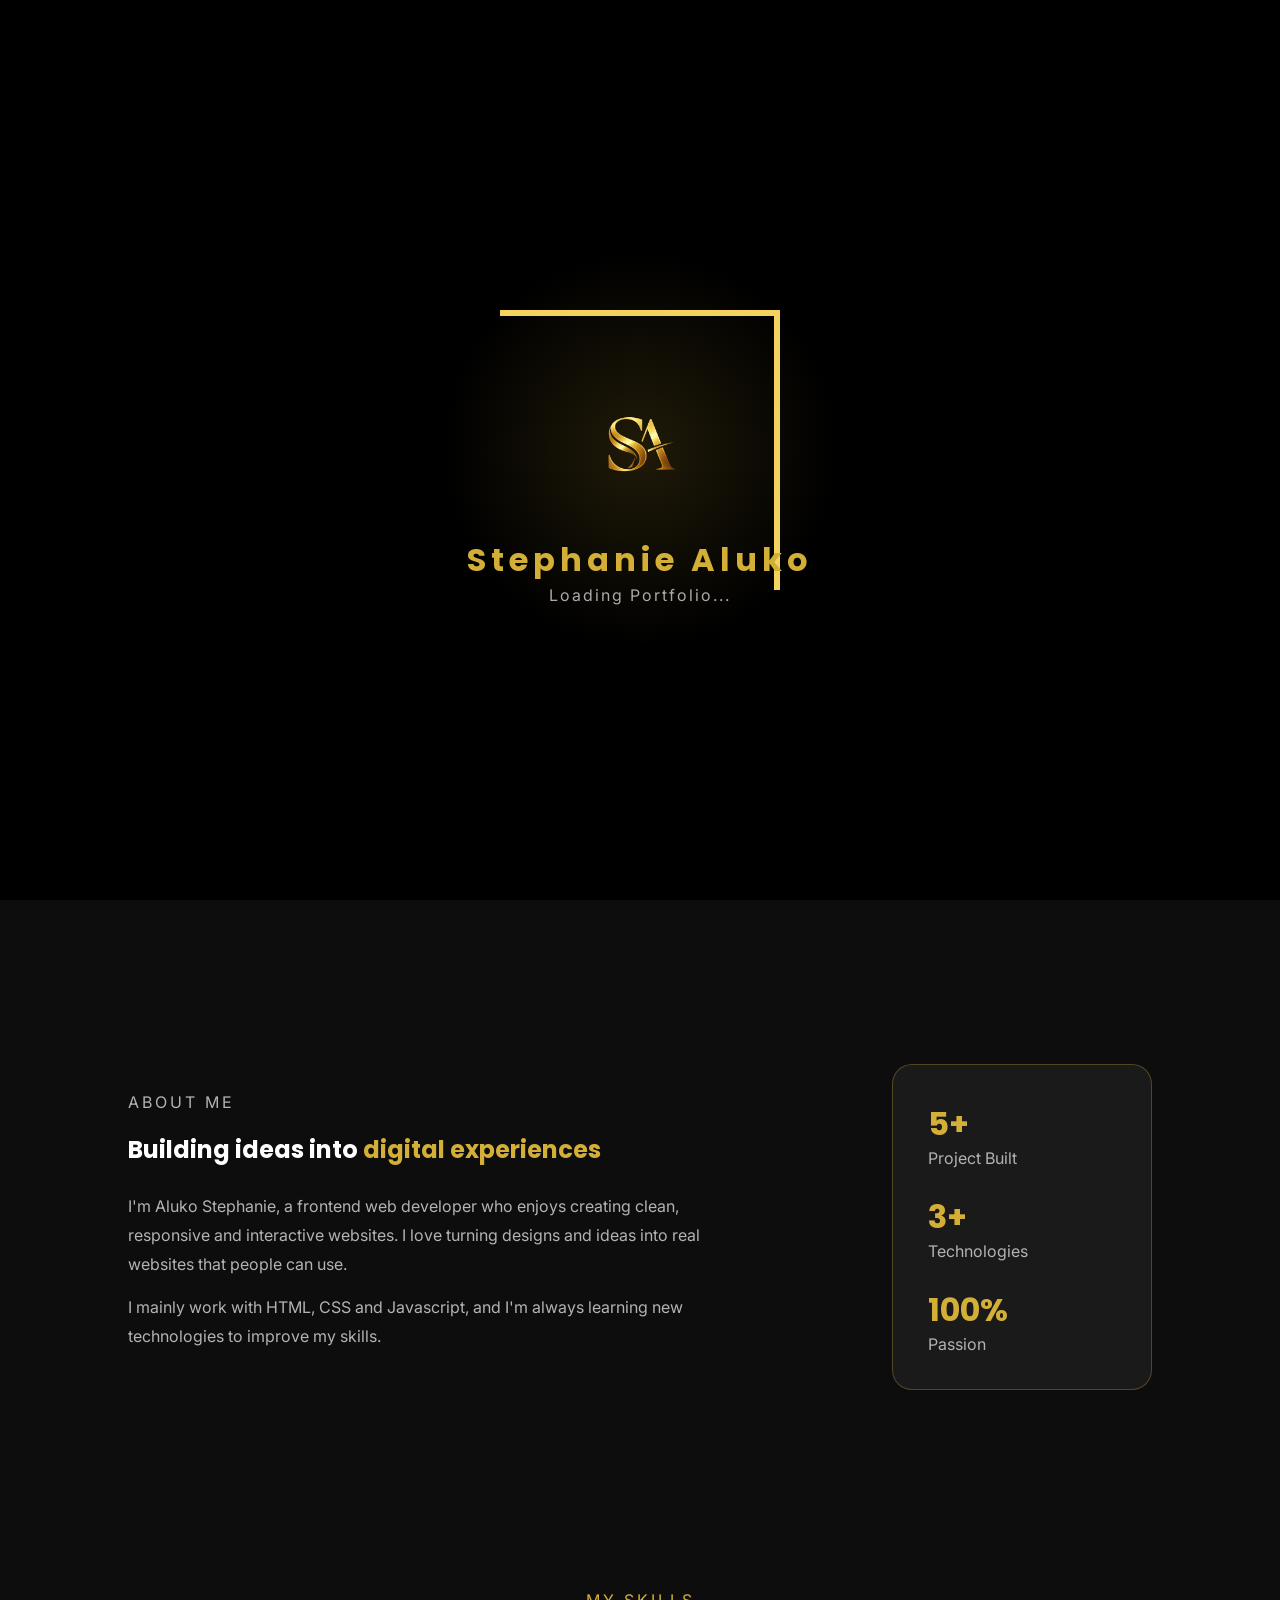
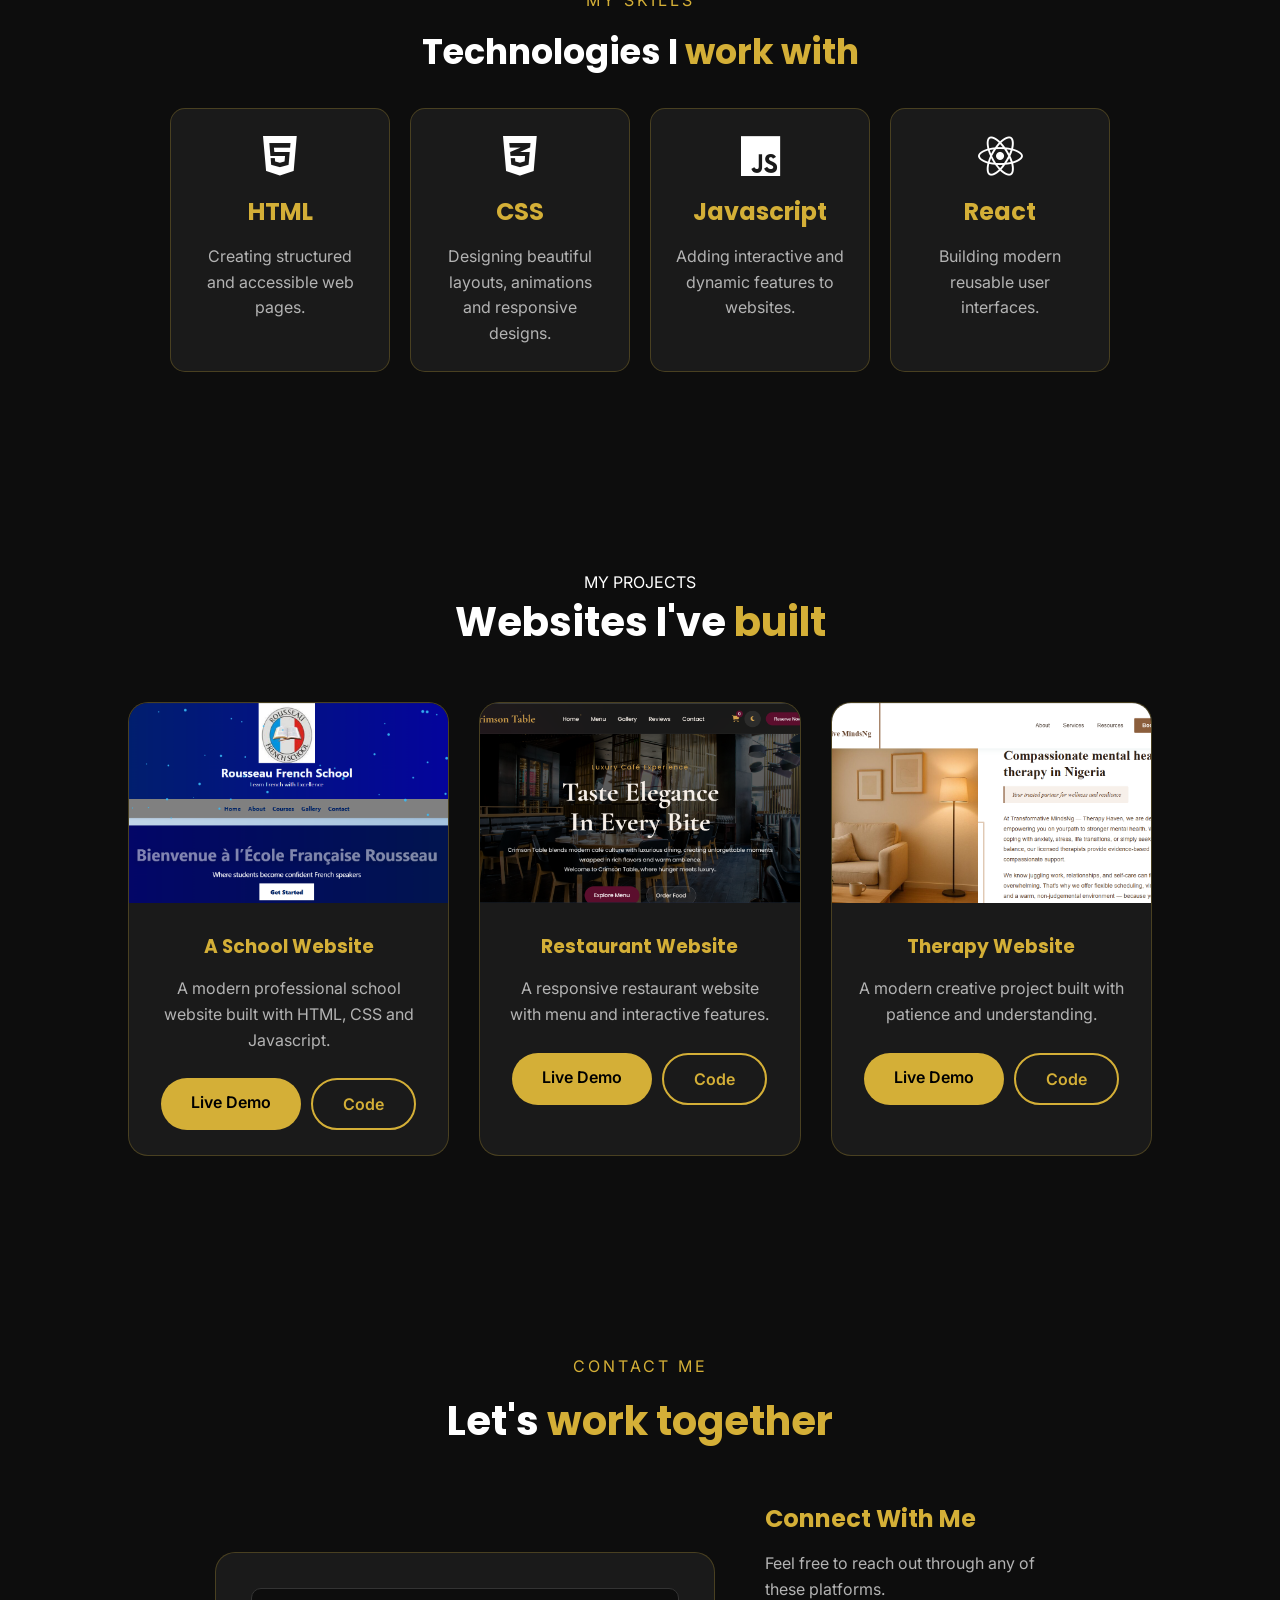
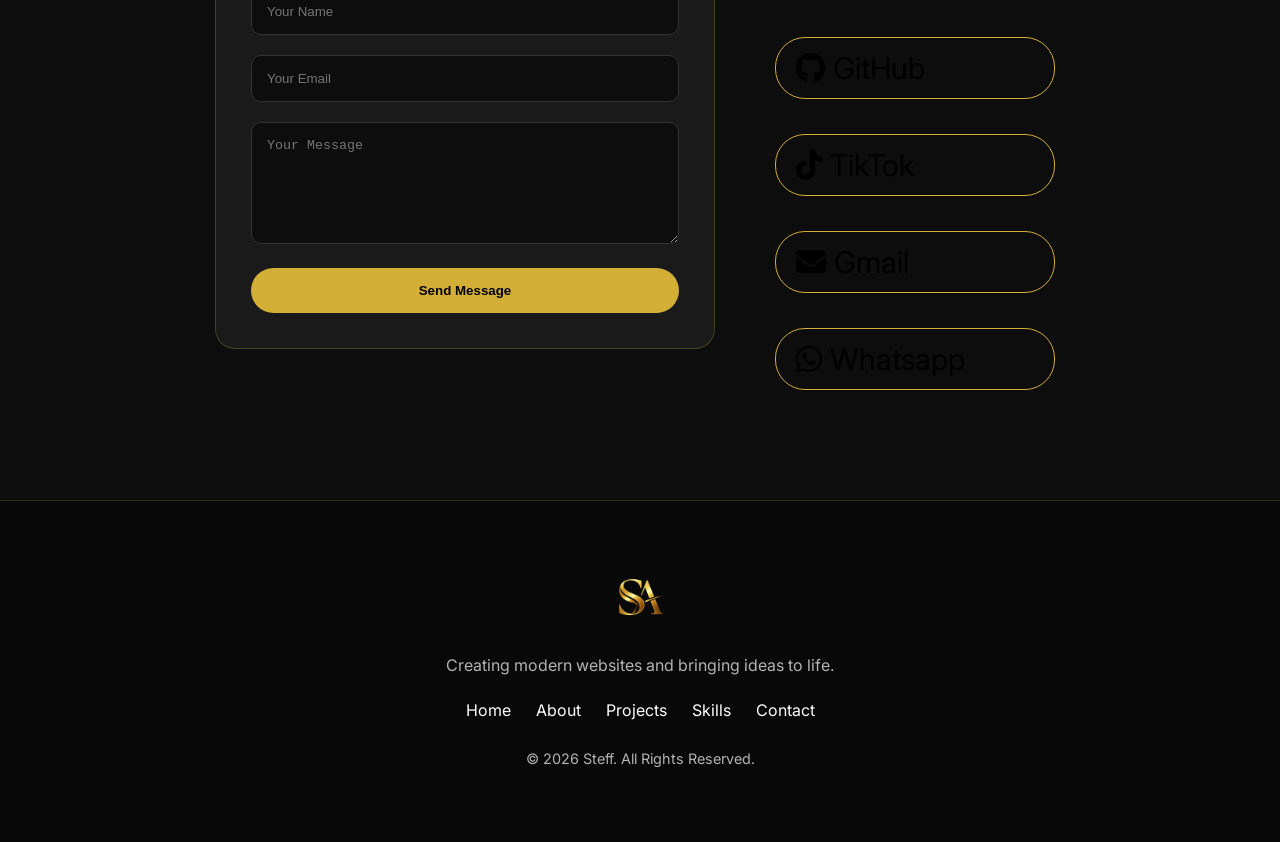
==== index.html @ b0b6c9eb "Add files via upload" ====
<!DOCTYPE html>
<html lang="en">
<head>
    <link rel="icon" href="images\logo1.png">
    <meta charset="UTF-8">
    <meta name="viewport" content="width=device-width, initial-scale=1.0">
    <title>steff portfolio</title>
    <link rel="stylesheet" href="style.css">
    <link href="https://fonts.googleapis.com/css2?family=Inter:wght@300;400;500;600&family=Poppins:wght@500;600;700&display=swap" 
    rel="stylesheet">
    <link rel="stylesheet" href="https://cdnjs.cloudflare.com/ajax/libs/font-awesome/6.5.2/css/all.min.css">
</head>
<body>
    <canvas id="particles"></canvas>
    <div id="loader">
        <div class="loader-glow"></div>
        <div class="loader-ring"></div>
        <div class="loader-ring ring-2"></div>
        
            <img src="images\logo1.png" alt="logo"
            class="loader-logo">
        
        <h1>Stephanie Aluko</h1>
        <p>Loading Portfolio...</p>
        </div>
        
    </div>
         
    <nav>
        <div class="logo">
            <img src="images\logo1.png" alt="logo">
        </div>
        <ul>
            <li><a href="#home">Home</a></li>
            <li><a href="#about">About</a></li>
            <li><a href="#projects">Projects</a></li>
            <li><a href="#skills">Skills</a></li>
            <li><a href="#contact">Contact</a></li>
        </ul>
    </nav>
    
    <section id="home" class="hero">
        <div class="hero-image">
            <img src="images\profile.jpg" alt="my profile">
        </div>
        <div class="hero-content">
            <p class="welcome">WELCOME TO MY PORTFOLIO</p>
            <h1>
                Hi, I'm <span>Steff</span>
            </h1>

            <h2>
                Frontend Web Developer
            </h2>

            <p class="hero-description">
                I create modern, responsive and user friendly
                websites using HTML, CSS and Javascript.
                Turning ideas into beautiful digital experiences.
            </p>
         

            <div class="hero-buttons">
                <a href="#projects" 
                class="btn">View Projects</a>
                <a href="#contact" class="btn-outline">Contact Me</a>
            </div>
        </div>
    </section>

    <section id="about" class="about">
        <div class="about-container">
            <div class="about-text">
                <p class="section-title">ABOUT ME</p>
                <h2>
                    Building ideas into
                    <span>digital experiences</span>
                </h2>

                <p>
                    I'm Aluko Stephanie, a frontend web developer who enjoys
                    creating clean, responsive and interactive websites.
                    I love turning designs and ideas into real websites that
                    people can use.
                </p>
                <p>
                    I mainly work with HTML, CSS and Javascript, and I'm always
                    learning new technologies to improve my skills.
                </p>
            </div>

            <div class="about-card">
                <div class="stat">
                    <h3>5+</h3>
                    <p>Project Built</p>
                </div>

                <div class="stat">
                    <h3>3+</h3>
                    <p>Technologies</p>
                </div>

                <div class="stat">
                    <h3>100%</h3>
                    <p>Passion</p>
                </div>
            </div>
        </div>
    </section>

    <section id="skills" class="skills">
        <p class="section-title">MY SKILLS</p>

        <h2>
            Technologies I <span>work with</span>
        </h2>

        <div class="skills-container">
            <div class="skill-card">
                <i class="fa-brands fa-html5"></i>
                <h3>HTML</h3>
                <p>
                    Creating structured and accessible web pages.
                </p>
            </div>

            <div class="skill-card">
                <i class="fa-brands fa-css3-alt"></i>
                <h3>CSS</h3>
                <p>
                    Designing beautiful layouts, animations and 
                    responsive designs.
                </p>
            </div>

            <div class="skill-card">
                <i class="fa-brands fa-js"></i>
                <h3>Javascript</h3>
                <p>
                    Adding interactive and dynamic features to websites.
                </p>
            </div>

            <div class="skill-card">
                <i class="fa-brands fa-react"></i>
                <h3>React</h3>
                <p>
                    Building modern reusable user interfaces.
                </p>
            </div>
        </div>
    </section>

    <section id="projects" class="projects">
        <p class="section">MY PROJECTS</p>
        <h2>
            Websites I've <span>built</span>
        </h2>

        <div class="projects-container">

            <div class="project-card">
                <div class="project-image">
                    <img src="images\project.png" alt="project image">
                </div>

                <div class="project-content">
                    <h3>A School Website</h3>
                    <p>
                        A modern professional school website
                        built with HTML, CSS and Javascript.
                    </p>

                    <div class="project-buttons">
                        <a href="https://steffany352.github.io/Rousseau/" class="btn">
                            Live Demo
                        </a>

                        <a href="https://github.com/steffany352/Rousseau" class="btn-outline">
                            Code
                        </a>
                    </div>
                </div>
            </div>

            <div class="project-card">
                <div class="project-image">
                    <img src="images\project2.png" alt="project image">
                </div>
                
                <div class="project-content">
                    <h3>Restaurant Website</h3>
                    <p>
                        A responsive restaurant website with
                        menu and interactive features.
                    </p>

                    <div class="project-buttons">
                        <a href="https://steffany352.github.io/crimson/Crimson/" class="btn">
                            Live Demo
                        </a>

                        <a href="https://github.com/steffany352/crimson" class="btn-outline">
                            Code
                        </a>
                    </div>
                </div>
            </div>
        

            <div class="project-card">
                <div class="project-image">
                    <img src="images\project3.png" alt="project image">
                </div>

                <div class="project-content">
                    <h3>Therapy Website</h3>
                    <p>
                        A modern creative project
                        built with patience and understanding.
                    </p>

                    <div class="project-buttons">
                        <a href="https://steffany352.github.io/testing/" class="btn">
                            Live Demo
                        </a>

                        <a href="https://github.com/steffany352/testing" class="btn-outline">
                            Code
                        </a>
                    </div>
                </div>
            </div>



        </div>
    </section>

    <section id="contact" class="contact">
        <p class="section-title">CONTACT ME</p>
        <h2>
            Let's <span>work together</span>
        </h2>

        <div class="contact-container">
            <form class="contact-form" action="https://formspree.io/f/mrevnyqr"
            method="POST">
                <input type="text"
                name="name"
                placeholder="Your Name"
                required>

                <input type="email"
                name="email"
                placeholder="Your Email"
                required>

                <textarea name="message"
                placeholder="Your Message"
                rows="6"
                required></textarea>

                <button type="submit">
                    Send Message
                </button>
            </form>

            <div class="social-box">
                <h3>Connect With Me</h3>

                <p>
                    Feel free to reach out through any of
                    these platforms.
                </p>

                <div class="social-links">
                    <a href="https://github.com/steffany352"
                    target="_blank">
                        <i class="fa-brands fa-github"></i>
                        GitHub
                    </a>

                    <a href="https://tiktok.com/@_thatgurl.steffy_"
                    target="_blank">
                    <i class="fa-brands fa-tiktok"></i>
                        TikTok
                    </a>

                    <a href="mailto:alukostephanie2@gmail.com">
                        <i class="fa-solid fa-envelope"></i>
                        Gmail
                    </a>

                    <a href="https://wa.link/sbd66u"
                    target="_blank">
                    <i class="fa-brands fa-whatsapp"></i>
                        Whatsapp
                    </a>
                </div>
            </div>
        </div>
    </section>

    <footer>
        <div class="footer-content">
            <div class="logo">
            <img src="images\logo1.png" alt="logo">

            <p>
                Creating modern websites and bringing 
                ideas to life.
            </p>

            <div class="footer-links">
                <a href="#home">Home</a>
                <a href="#about">About</a>
                <a href="#projects">Projects</a>
                <a href="#skills">Skills</a>
                <a href="#contact">Contact</a>
            </div>

            <p class="copyright">
                ©️ 2026 Steff. All Rights Reserved.
            </p>
        </div>
    </footer>
   
<script src="script.js"></script>
     <div class="cursor-glow"></div> 

</body>
</html>
---- style.css ----
/* Google Fonts */
@import url('https://fonts.googleapis.com/css2?family=Inter:wght@300;400;500;600&family=Poppins:wght@500;600;700&display=swap');

:root{
    --bg:#0d0d0d;
    --card:#1a1a1a;
    --gold:#d4af37;
    --gold-light:#f4d35e;
    --white:#ffffff;
    --gray:#b3b3b3;
}

*{
    margin:0;
    padding:0;
    box-sizing:border-box;
}

html{
    scroll-behavior:smooth;
}

body{
    background:var(--bg);
    color:var(--white);
    font-family:'Inter',sans-serif;
}

h1,h2,h3{
    font-family: 'Poppins',sans-serif;
}

/* NAVBAR */

nav{
    display:flex;
    justify-content:space-between;
    align-items:center;
    padding:25px 10%;
}

nav ul{
    display: flex;
    list-style: none;
    gap: 30px;
}

nav a{
    text-decoration: none;
    color: var(--gold);
}

nav a:hover{
    color: var(--gray);
}

.logo img{
    width: 150px;
    height: 100px;
    object-fit: contain;
    transition: 0.3s;
}

.logo img:hover{
    transform: scale(1.1);
}

.nav-links{
    display:flex;
    gap:30px;
    list-style:none;
}

.nav-links a{
    text-decoration:none;
    color:white;
    transition:0.3s;
}

.nav-links a:hover{
    color:var(--gold);
}

/* HERO */

.hero{
    min-height:90vh;
    display:flex;
    align-items:center;
    justify-content:center;
    text-align:center;
    padding:20px 10%;
    gap: 60px;
}

.hero-image img{
    width: 320px;
    height: 400px;
    object-fit: cover;
    border-radius: 25px;
    border: 5px solid var(--gold);
    padding: 8px;
    background: var(--card);
    box-shadow: 0 0 30px rgba(212,175,55,0.25);
    animation: float 4s ease-in-out infinite,
    glow 3s ease-in-out infinite;
}

@keyframes float{
    0%{
        transform: translateY(0);
    }
    50%{
        transform: translateY(-20px);
    }
    100%{
        transform: translateY(0);
    }
}

@keyframes glow{
    0%{
        box-shadow: 0 0 20px rgba(212,175,55,0.2);
    }
    50%{
        box-shadow: 0 0 60px rgba(212,175,55,0.8);
    }
    100%{
        box-shadow: 0 0 20px rgba(212,175,55,0.2);
    }
}

.hero-image{
    position: relative;
}

.hero-image::after{
    content: "";
    position: absolute;
    inset: 12px;
    border: 1px solid var(--gold);
    border-radius: 30px;
    opacity: 0.35;
    z-index: -1;
}

@media(max-width:900px){
    .hero{
        flex-direction: column-reverse;
        text-align: center;
    }

    .hero-image img{
        width: 260px;
        height: 330px;
    }
}

.hero p{
    max-width: 600px;
    line-height: 1.7;
    margin: auto;
}

.hero-content{
    max-width:800px;
}

.welcome{
    color:var(--gold);
    letter-spacing:3px;
    margin-bottom:15px;
}

.hero h1{
    font-family:'Poppins',sans-serif;
    font-size:4rem;
    margin-bottom:10px;
}

.hero h1 span{

    background:linear-gradient(
    90deg,
    #d4af37,
    #fff0a0,
    #d4af37
    );

    background-size:200%;

    -webkit-background-clip:text;
    color:transparent;

    animation:shine 4s linear infinite;

}

@keyframes shine{

    from{
        background-position:0%;
    }

    to{
        background-position:200%;
    }

}

.hero h2{
    font-size:1.6rem;
    color:var(--gray);
    margin-bottom:25px;
}

.hero-description{
    font-size:1.1rem;
    line-height:1.8;
    color:var(--gray);
    margin-bottom:35px;
}

/* BUTTONS */

.hero-buttons{
    display:flex;
    justify-content:center;
    gap:15px;
    flex-wrap:wrap;
}

.btn{
    text-decoration:none;
    background:var(--gold);
    color:black;
    padding:14px 30px;
    border-radius:50px;
    font-weight:600;
    transition:0.3s;
}

.btn:hover{
    transform:translateY(-3px);
}

.btn-outline{
    text-decoration:none;
    border:2px solid var(--gold);
    color:var(--gold);
    padding:14px 30px;
    border-radius:50px;
    font-weight:600;
    transition:0.3s;
}

.btn-outline:hover{
    background:var(--gold);
    color:black;
}

.about{
    padding: 100px 10%;
}

.about-container{
    display: flex;
    justify-content: space-between;
    align-items: center;
    gap: 50px;
}

.about-text{
    max-width: 600px;
}

.section-title{
    color: var(--gold);
    letter-spacing: 3px;
    margin-bottom: 15px;
}

.about h2{
    font-family: 'Poppins', sans-serif;
    font-family: 2.5 rem;
    margin-bottom: 25px;
}

.about h2 span{
    color: var(--gold);
}

.about-text p{
    color: var(--gray);
    line-height: 1.8;
    margin-bottom: 15px;
}

.about-card{
    background: var(--card);
    padding: 35px;
    border-radius: 20px;
    border: 1px solid rgba(212,175,55,0.3);

    display: flex;
    flex-direction: column;
    gap: 25px;
    min-width: 260px;
}

.stat h3{
    font-size: 2rem;
    color: var(--gold);
    font-family: 'Poppins', sans-serif;
}

.stat p{
    color: var(--gray);
}

@media(max-width:768px){
    .about-container{
        flex-direction: column;
        text-align: center;
    }
    .about-card{
        width: 100%;
    }
}

.skills{
    padding: 100px 10%;
    text-align: center;
}

.skills h2{
    font-family: 'Poppins', sans-serif;
    font-size: 35px;
    margin-bottom: 30px;
}

.skills h2 span{
    color: var(--gold);
}

.skills-container{
    display: flex;
    justify-content: center;
    grid-template-columns: repeat(4,1fr);
    gap: 20px;
    flex-wrap: wrap;
}

.skill-card{
    width: 220px;
    background: var(--card);
    padding: 25px;
    border-radius: 15px;
    border: 1px solid rgba(212,175,55,0.25);
    transition: 0.3s;
}

.skill-card i{
    font-size: 45px;
    margin-bottom: 15px;
}

.skill-card:hover{
    transform:
    perspective(1000px)
    rotateX(8deg)
    rotateY(8deg)
    translateY(-15px);
    border-color: var(--gold);

}

.skill-card h3{
    color: var(--gold);
    font-family: 'Poppins', sans-serif;
    font-size: 1.5rem;
    margin-bottom: 15px;
}

.skill-card p{
    color: var(--gray);
    line-height: 1.6;
}

@media(max-width:900px){
    .skills-container{
        grid-template-columns: repeat(2,1fr);
    }
}

@media(max-width:500px){
    .skills-container{
        grid-template-columns: 1fr;
    }
}

.projects{
    padding: 100px 10%;
    text-align: center;
}

.projects h2{
    font-family: 'Poppins', sans-serif;
    font-size: 2.5rem;
    margin-bottom: 50px;
}

.projects h2 span{
    color: var(--gold);
}

.projects-container{
    display: grid;
    grid-template-columns: repeat(3,1fr);
    gap: 30px;
   
}

.project-card{
    background: var(--card);
    border-radius: 20px;
    overflow: hidden;
    border: 1px solid rgba(212,175,55,0.25);
    transition: 0.3s;
}



.project-card:hover{
    transform: translateY(-15px)
    scale(1.03);
    box-shadow: 0 0 40px rgba(212,175,55,0.35);
    border-color: var(--gold);
}

.project-image img{
    width: 100%;
    height: 200px;
    object-fit: cover;
}



.project-content{
    padding: 25px;
}

.project-content h3{
    color: var(--gold);
    font-family: 'Poppins',sans-serif;
    margin-bottom: 15px;
}

.project-content p{
    color: var(--gray);
    line-height: 1.6;
    margin-bottom: 25px;
}

.project-buttons{
    display: flex;
    justify-content: center;
    gap: 10px;
}

@media(max-width:900px){
    .projects-container{
        grid-template-columns: 1fr;
    }
}

/* CONTACT SECTION */


.contact{

    padding:100px 10%;
    text-align:center;

}



.contact h2{

    font-family:'Poppins',sans-serif;

    font-size:2.5rem;

    margin-bottom:50px;

}


.contact h2 span{

    color:var(--gold);

}




.contact-container{

    display:flex;

    justify-content:center;

    gap:50px;

    align-items:center;

}




/* FORM */


.contact-form{

    background:var(--card);

    padding:35px;

    border-radius:20px;

    width:100%;

    max-width:500px;

    border:1px solid rgba(212,175,55,0.25);

}



.contact-form input,
.contact-form textarea{


    width:100%;

    background:#0d0d0d;

    border:1px solid #333;

    padding:15px;

    margin-bottom:20px;

    color:white;

    border-radius:10px;

    outline:none;

}



.contact-form input:focus,
.contact-form textarea:focus{

    border-color:var(--gold);

}




.contact-form button{

    width:100%;

    padding:15px;

    border:none;

    background:var(--gold);

    color:black;

    border-radius:30px;

    font-weight:bold;

    cursor:pointer;

    transition:0.3s;

}



.contact-form button:hover{

    transform:translateY(-3px);

}



/* SOCIAL */


.social-box{

    text-align:left;

    max-width:300px;

}



.social-box h3{

    color:var(--gold);

    font-family:'Poppins',sans-serif;

    font-size:1.5rem;

    margin-bottom:15px;

}



.social-box p{

    color:var(--gray);

    line-height:1.6;

    margin-bottom:25px;

}



.social-links{

    display:flex;

    flex-direction:column;

    gap:15px;

}



.social-links a{

    text-decoration:none;

    color:white;

    padding:12px 20px;

    border:1px solid var(--gold);

    border-radius:30px;

    transition:0.3s;

}



.social-links a:hover{

    background:var(--gold);

    color:black;

}



/* MOBILE */


@media(max-width:800px){

    .contact-container{

        flex-direction:column;

    }


    .social-box{

        text-align:center;

    }

}

/* FOOTER */


footer{

    background:#080808;

    padding:50px 10%;

    text-align:center;

    border-top:1px solid rgba(212,175,55,0.2);

}



.footer-content h2{

    color:var(--gold);

    font-family:'Poppins',sans-serif;

    font-size:2rem;

    margin-bottom:15px;

}



.footer-content p{

    color:var(--gray);

    margin-bottom:25px;

}



.footer-links{

    display:flex;

    justify-content:center;

    gap:25px;

    flex-wrap:wrap;

    margin-bottom:30px;

}



.footer-links a{

    text-decoration:none;

    color:white;

    transition:0.3s;

}



.footer-links a:hover{

    color:var(--gold);

}



.copyright{

    font-size:0.9rem;

}

.social-links a{
    font-size: 30px;
    margin: 10px;
    color: black;
    transition: 0.3s;
}

.social-links a:hover{
    transform: scale(1.2);
}

.cursor-glow{
    position: fixed;
    width: 400px;
    height: 400px;

    border-radius: 50%;
    background:
    radial-gradient(
        circle
        rgba(212,175,55,.25),
        transparent 70%
    );
    pointer-events: none;
    z-index: 999;
    transform: translate(-50%, -50%);
}

.hidden{
    opacity: 0;
    transform: translateY(100px);
    transition: all 1s;
}

.show{
    opacity: 1;
    transform: translateY(0);
}

#particles{
    position: fixed;
    top: 0;
    left: 0;
    width: 100%;
    height: 100%;
    z-index: -2;
}

#loader{

    position:fixed;

    top:0;
    left:0;

    width:100%;
    height:100vh;

    background:#000;

    display:flex;

    flex-direction:column;

    justify-content:center;
    align-items:center;
    overflow: hidden;

    z-index:99999;

    transition:1s;

}

.loader-logo{
    width: 150px;
    position: absolute;
    animation: pulse 2s ease-in-out infinite;
    z-index: 2;
}



#loader h1{
    position: absolute;

    color:var(--gold);

    font-size:2rem;

    margin-top:220px;

    letter-spacing: 5px;

    font-family: 'Poppins', sans-serif;

}

#loader p{
    position: absolute;
    margin-top: 290px;
    color: #aaa;
    letter-spacing: 2px;
}



.loading-ring{
    position: absolute;

    width:220px;
    height:220px;


    border-radius:50%;
    border-top: 6px solid var(--gold);
    border-right: 6px solid transparent;
    animation: spin 2s linear infinite;
    z-index: 1;
}

.ring-2{
    width: 280px;
    height: 280px;
    border-top: 6px solid #f4d35e;
    border-right: 6px solid #f4d35e;
    animation: 
    spinReverse 3s linear infinite;
}



@keyframes spin{

    from{
        transform: rotate(0deg);
    }

    to{
        transform: rotate(360deg);
    }

}

@keyframes spinReverse{
    from{
        transform: rotate(350deg);
    }
    to{
        transform: rotate(0deg);
    }
}

@keyframes pulse{
    0%,100%{
        transform: scale(1);
    }
    50%{
        transform: scale(1,1);
    }
}

.loader-glow{
    position: absolute;
    width: 400px;
    height: 400px;
    border-radius: 50%;
    background: 
    radial-gradient(
        circle,
        rgba(212, 175, 55,.15),
        transparent 70%
    );
    animation: pulseGlow 3s ease-in-out infinite;
}
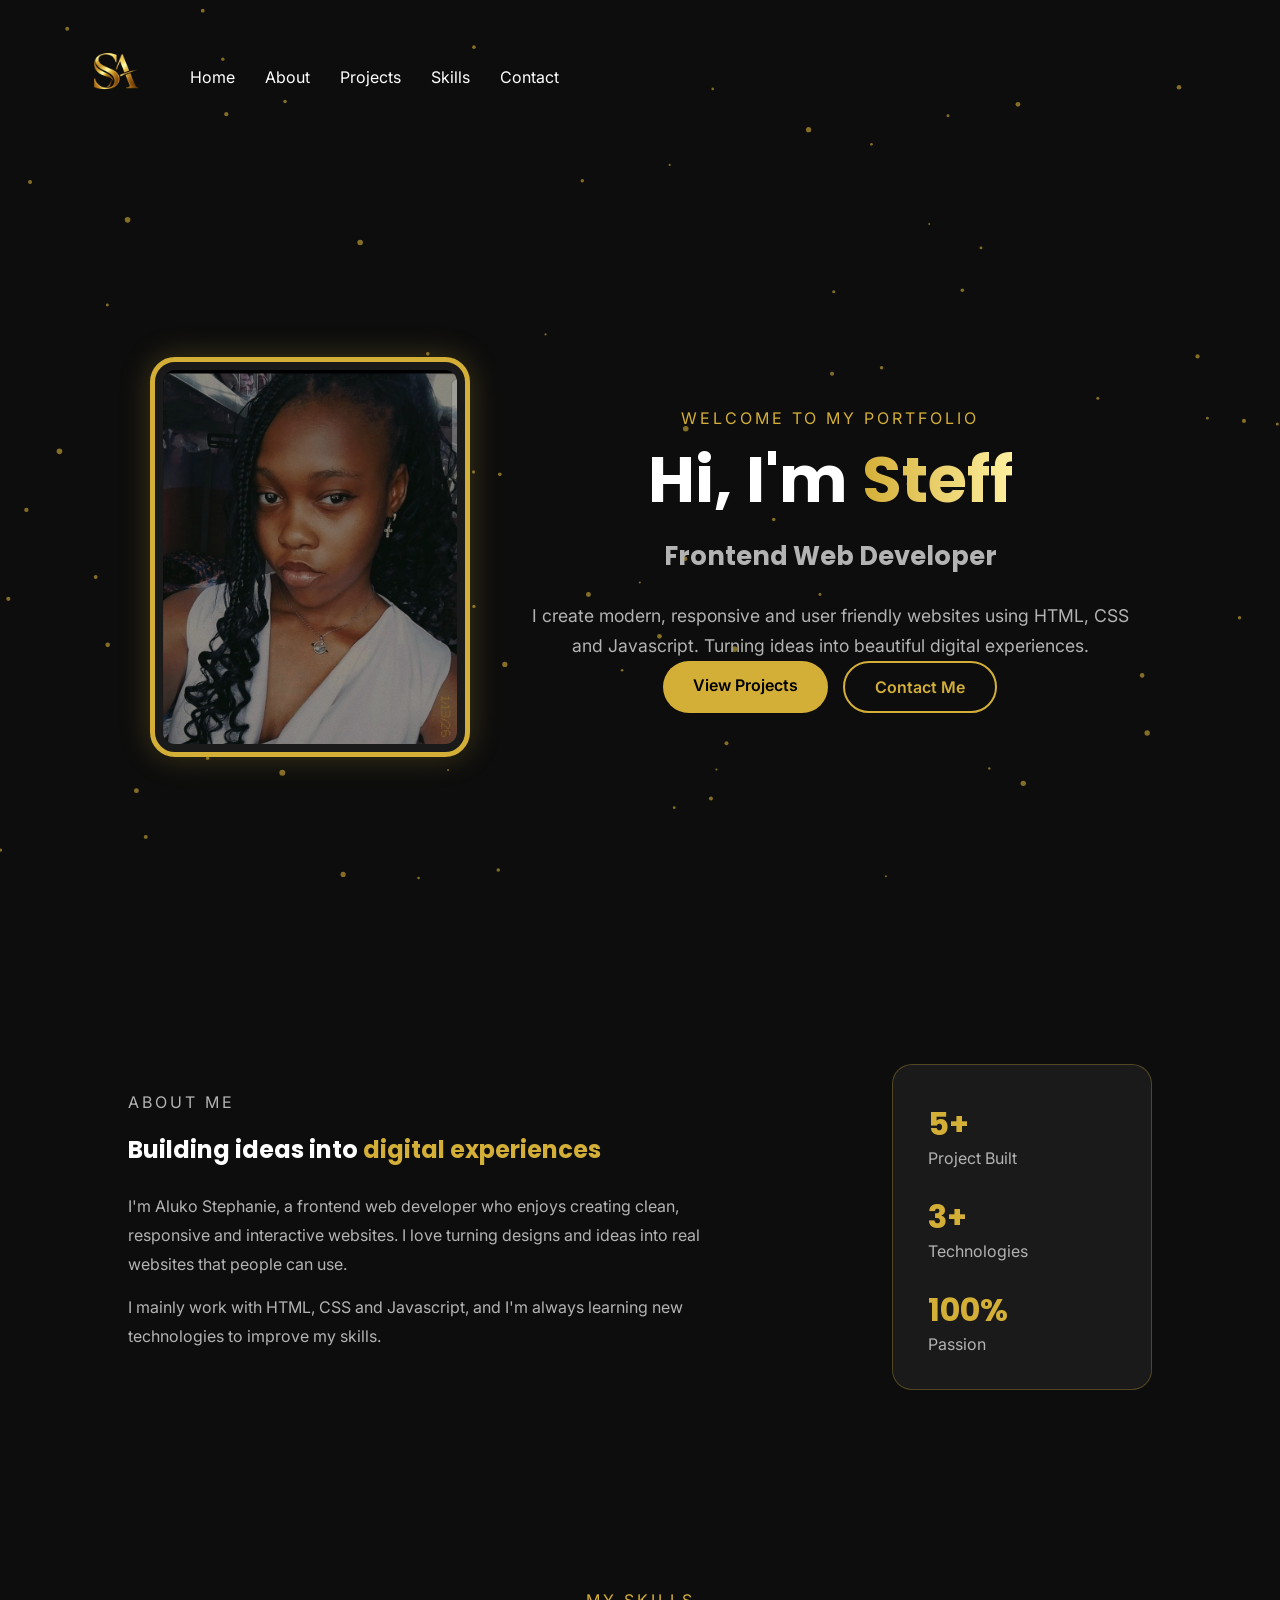
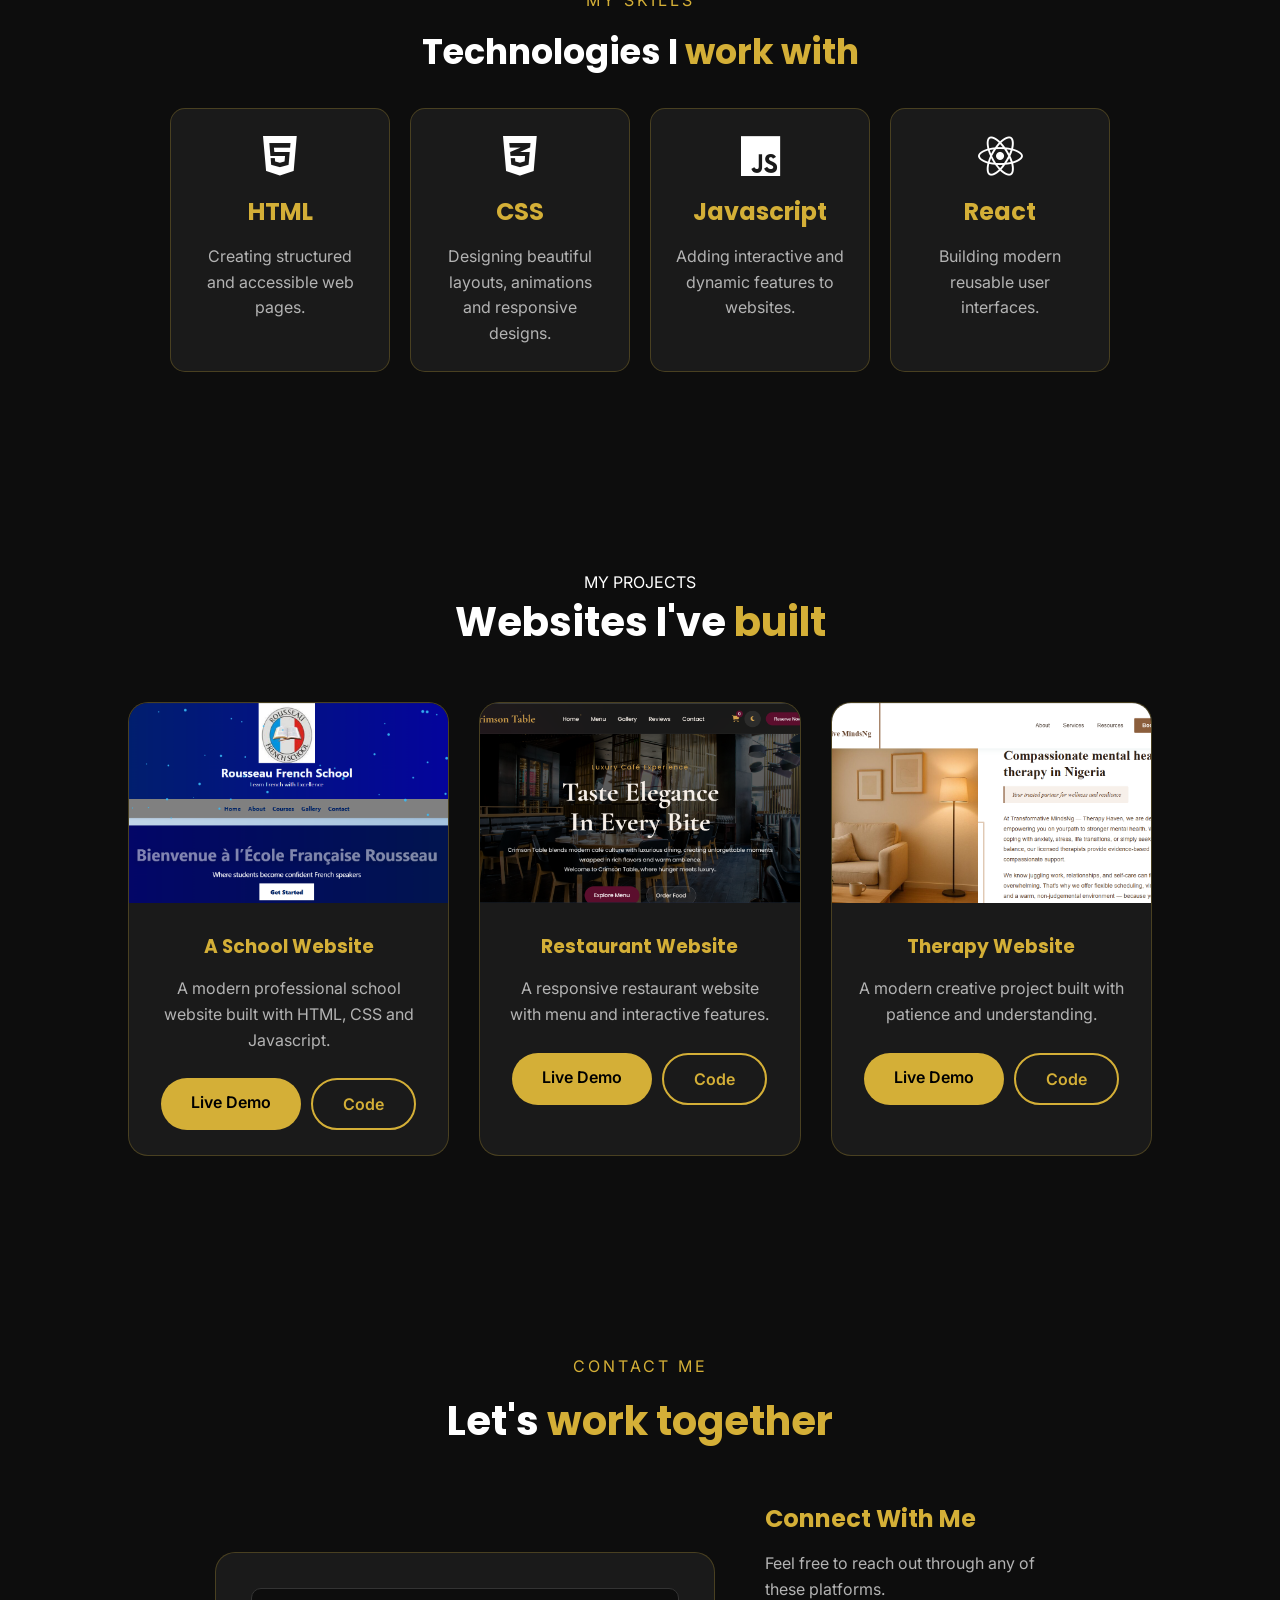
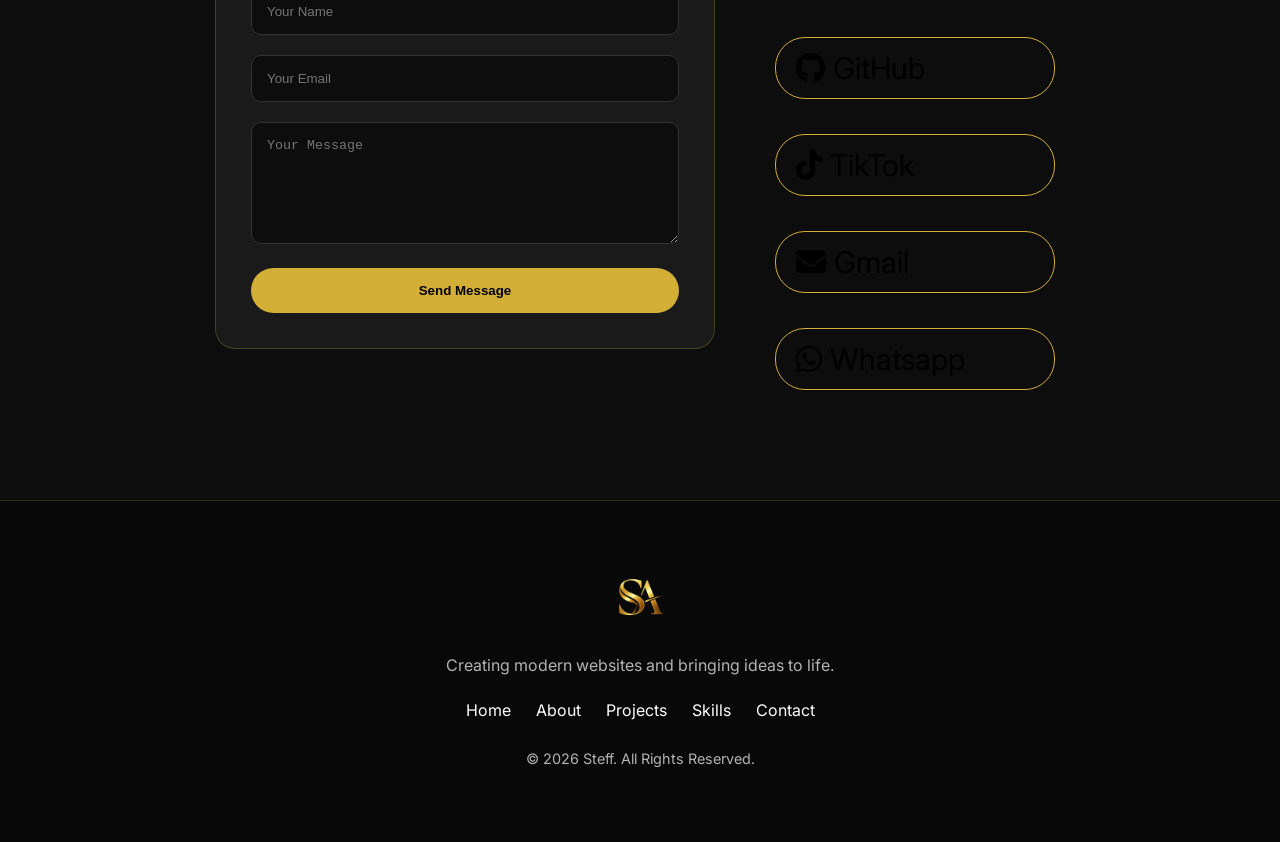
==== commit 0d04abc4: "Update index.html" ====
--- a/index.html
+++ b/index.html
@@ -12,25 +12,12 @@
 </head>
 <body>
     <canvas id="particles"></canvas>
-    <div id="loader">
-        <div class="loader-glow"></div>
-        <div class="loader-ring"></div>
-        <div class="loader-ring ring-2"></div>
-        
-            <img src="images\logo1.png" alt="logo"
-            class="loader-logo">
-        
-        <h1>Stephanie Aluko</h1>
-        <p>Loading Portfolio...</p>
-        </div>
-        
-    </div>
-         
+
     <nav>
         <div class="logo">
             <img src="images\logo1.png" alt="logo">
         </div>
-        <ul>
+        <ul class="nav-links">
             <li><a href="#home">Home</a></li>
             <li><a href="#about">About</a></li>
             <li><a href="#projects">Projects</a></li>
@@ -330,4 +317,4 @@
      <div class="cursor-glow"></div> 
 
 </body>
-</html>+</html>
--- a/style.css
+++ b/style.css
@@ -34,9 +34,9 @@
 
 nav{
     display:flex;
-    justify-content:space-between;
     align-items:center;
-    padding:25px 10%;
+    padding:25px 40px;
+    position: relative;
 }
 
 nav ul{
@@ -964,4 +964,62 @@
         transparent 70%
     );
     animation: pulseGlow 3s ease-in-out infinite;
-}+}
+
+/* GLOBAL MOBILE FIXES */
+
+@media (max-width: 768px){
+
+    nav{
+        padding:20px;
+    }
+
+    .hero{
+        flex-direction:column;
+        text-align:center;
+        gap:30px;
+        padding:40px 20px;
+    }
+
+    .hero h1{
+        font-size:2.5rem;
+    }
+
+    .hero h2{
+        font-size:1.2rem;
+    }
+
+    .hero-description{
+        font-size:1rem;
+    }
+
+    .about,
+    .skills,
+    .projects,
+    .contact{
+        padding:70px 20px;
+    }
+
+    .projects-container,
+    .skills-container{
+        grid-template-columns:1fr;
+    }
+
+    .project-buttons{
+        flex-direction:column;
+    }
+
+    .hero-image img{
+        width:250px;
+        height:auto;
+    }
+
+    .contact-form{
+        width:100%;
+    }
+
+    .footer-links{
+        gap:15px;
+    }
+
+}
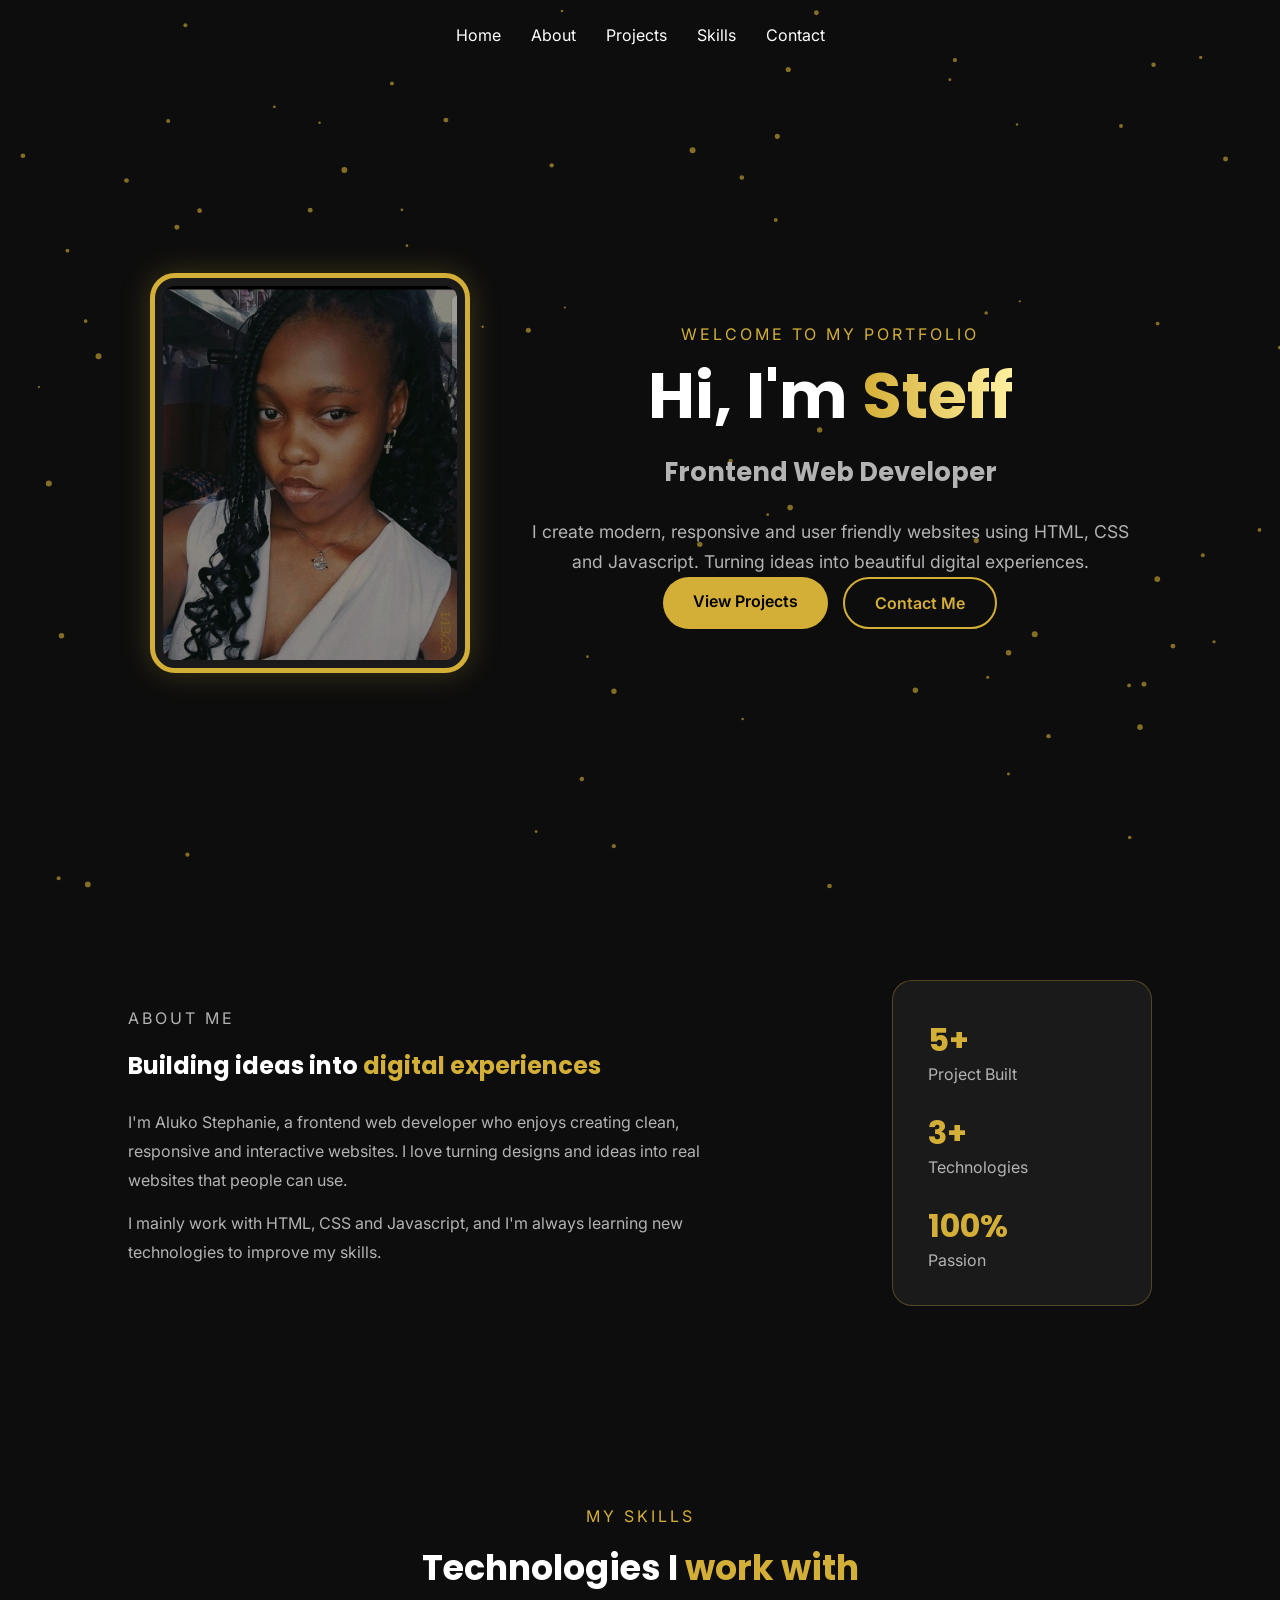
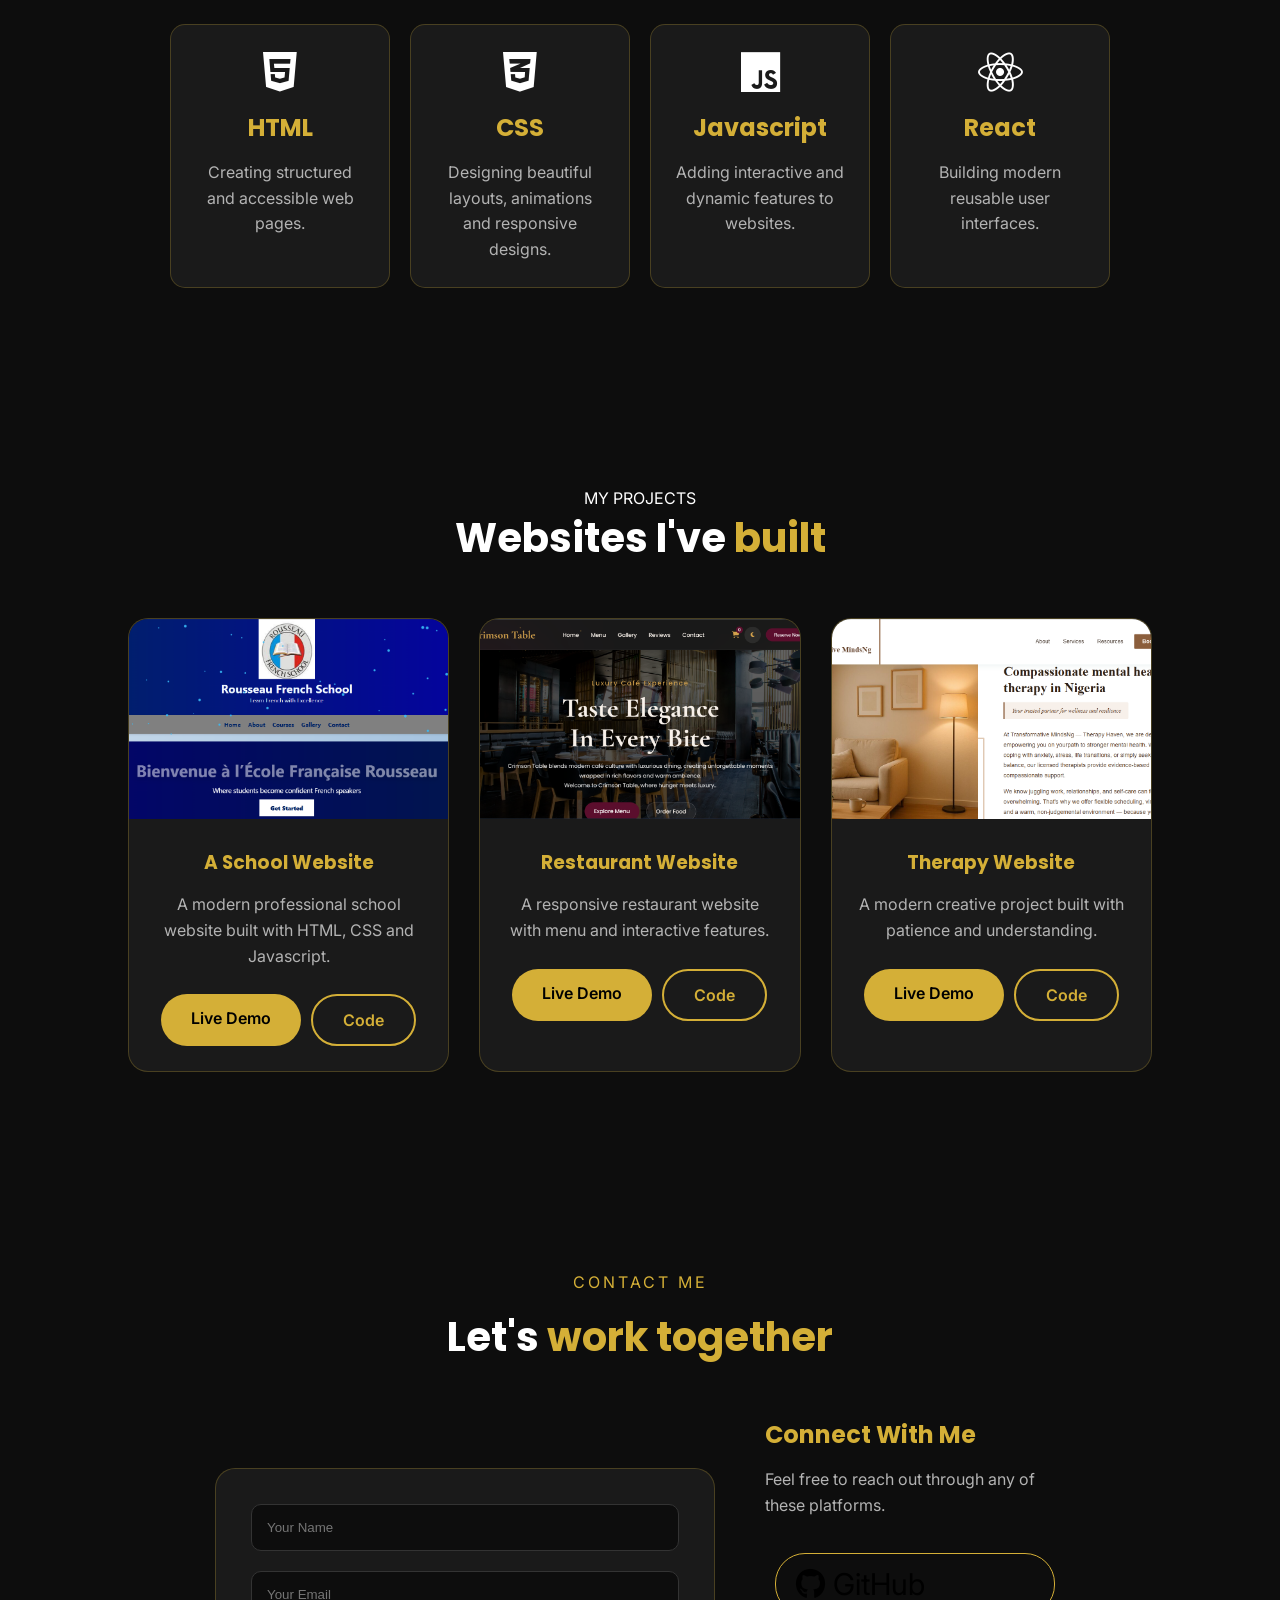
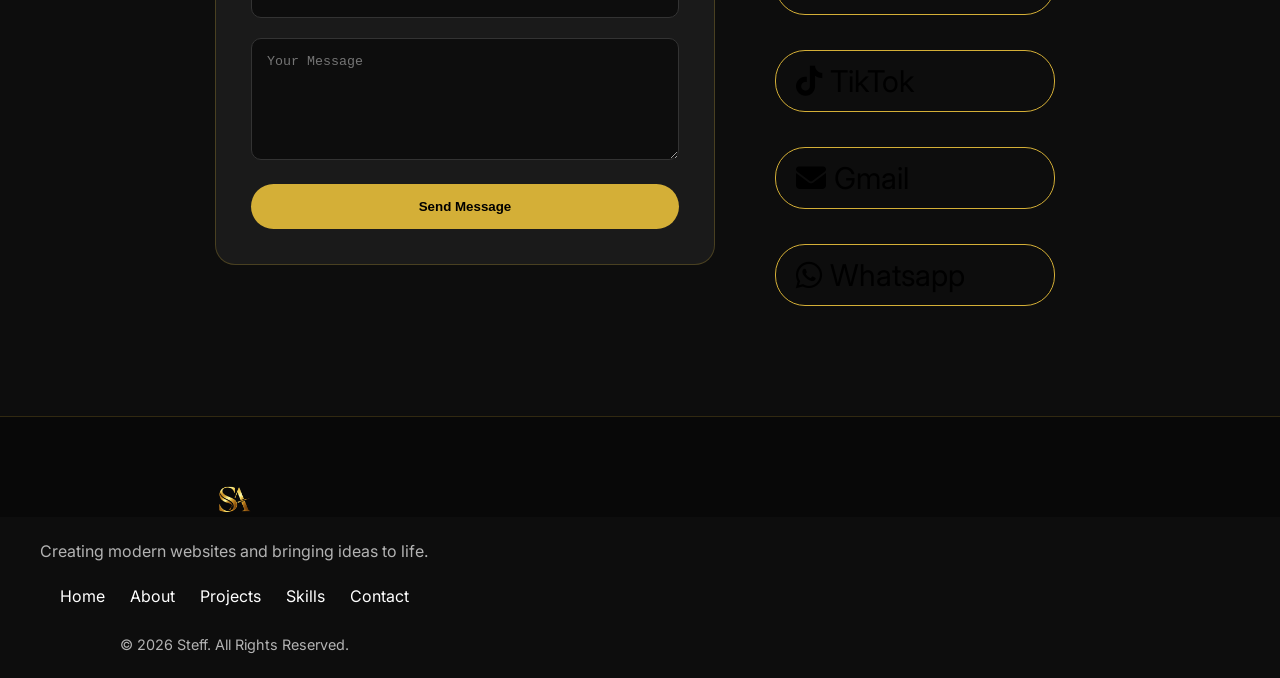
==== commit 24ce80b2: "Update index.html" ====
--- a/index.html
+++ b/index.html
@@ -14,9 +14,6 @@
     <canvas id="particles"></canvas>
 
     <nav>
-        <div class="logo">
-            <img src="images\logo1.png" alt="logo">
-        </div>
         <ul class="nav-links">
             <li><a href="#home">Home</a></li>
             <li><a href="#about">About</a></li>
--- a/style.css
+++ b/style.css
@@ -54,9 +54,22 @@
     color: var(--gray);
 }
 
+.logo{
+    position: absolute;
+    left:40px;
+}
+
+.nav-links{
+    width: 100%;
+    display: flex;
+    justify-content: center;
+    gap: 40px;
+    list-style: none;
+}
+
 .logo img{
-    width: 150px;
-    height: 100px;
+    width: 100px;
+    height: 70px;
     object-fit: contain;
     transition: 0.3s;
 }
@@ -66,7 +79,7 @@
 }
 
 .nav-links{
-    display:flex;
+    display: flex;
     gap:30px;
     list-style:none;
 }
@@ -838,188 +851,3 @@
     z-index: -2;
 }
 
-#loader{
-
-    position:fixed;
-
-    top:0;
-    left:0;
-
-    width:100%;
-    height:100vh;
-
-    background:#000;
-
-    display:flex;
-
-    flex-direction:column;
-
-    justify-content:center;
-    align-items:center;
-    overflow: hidden;
-
-    z-index:99999;
-
-    transition:1s;
-
-}
-
-.loader-logo{
-    width: 150px;
-    position: absolute;
-    animation: pulse 2s ease-in-out infinite;
-    z-index: 2;
-}
-
-
-
-#loader h1{
-    position: absolute;
-
-    color:var(--gold);
-
-    font-size:2rem;
-
-    margin-top:220px;
-
-    letter-spacing: 5px;
-
-    font-family: 'Poppins', sans-serif;
-
-}
-
-#loader p{
-    position: absolute;
-    margin-top: 290px;
-    color: #aaa;
-    letter-spacing: 2px;
-}
-
-
-
-.loading-ring{
-    position: absolute;
-
-    width:220px;
-    height:220px;
-
-
-    border-radius:50%;
-    border-top: 6px solid var(--gold);
-    border-right: 6px solid transparent;
-    animation: spin 2s linear infinite;
-    z-index: 1;
-}
-
-.ring-2{
-    width: 280px;
-    height: 280px;
-    border-top: 6px solid #f4d35e;
-    border-right: 6px solid #f4d35e;
-    animation: 
-    spinReverse 3s linear infinite;
-}
-
-
-
-@keyframes spin{
-
-    from{
-        transform: rotate(0deg);
-    }
-
-    to{
-        transform: rotate(360deg);
-    }
-
-}
-
-@keyframes spinReverse{
-    from{
-        transform: rotate(350deg);
-    }
-    to{
-        transform: rotate(0deg);
-    }
-}
-
-@keyframes pulse{
-    0%,100%{
-        transform: scale(1);
-    }
-    50%{
-        transform: scale(1,1);
-    }
-}
-
-.loader-glow{
-    position: absolute;
-    width: 400px;
-    height: 400px;
-    border-radius: 50%;
-    background: 
-    radial-gradient(
-        circle,
-        rgba(212, 175, 55,.15),
-        transparent 70%
-    );
-    animation: pulseGlow 3s ease-in-out infinite;
-}
-
-/* GLOBAL MOBILE FIXES */
-
-@media (max-width: 768px){
-
-    nav{
-        padding:20px;
-    }
-
-    .hero{
-        flex-direction:column;
-        text-align:center;
-        gap:30px;
-        padding:40px 20px;
-    }
-
-    .hero h1{
-        font-size:2.5rem;
-    }
-
-    .hero h2{
-        font-size:1.2rem;
-    }
-
-    .hero-description{
-        font-size:1rem;
-    }
-
-    .about,
-    .skills,
-    .projects,
-    .contact{
-        padding:70px 20px;
-    }
-
-    .projects-container,
-    .skills-container{
-        grid-template-columns:1fr;
-    }
-
-    .project-buttons{
-        flex-direction:column;
-    }
-
-    .hero-image img{
-        width:250px;
-        height:auto;
-    }
-
-    .contact-form{
-        width:100%;
-    }
-
-    .footer-links{
-        gap:15px;
-    }
-
-}
